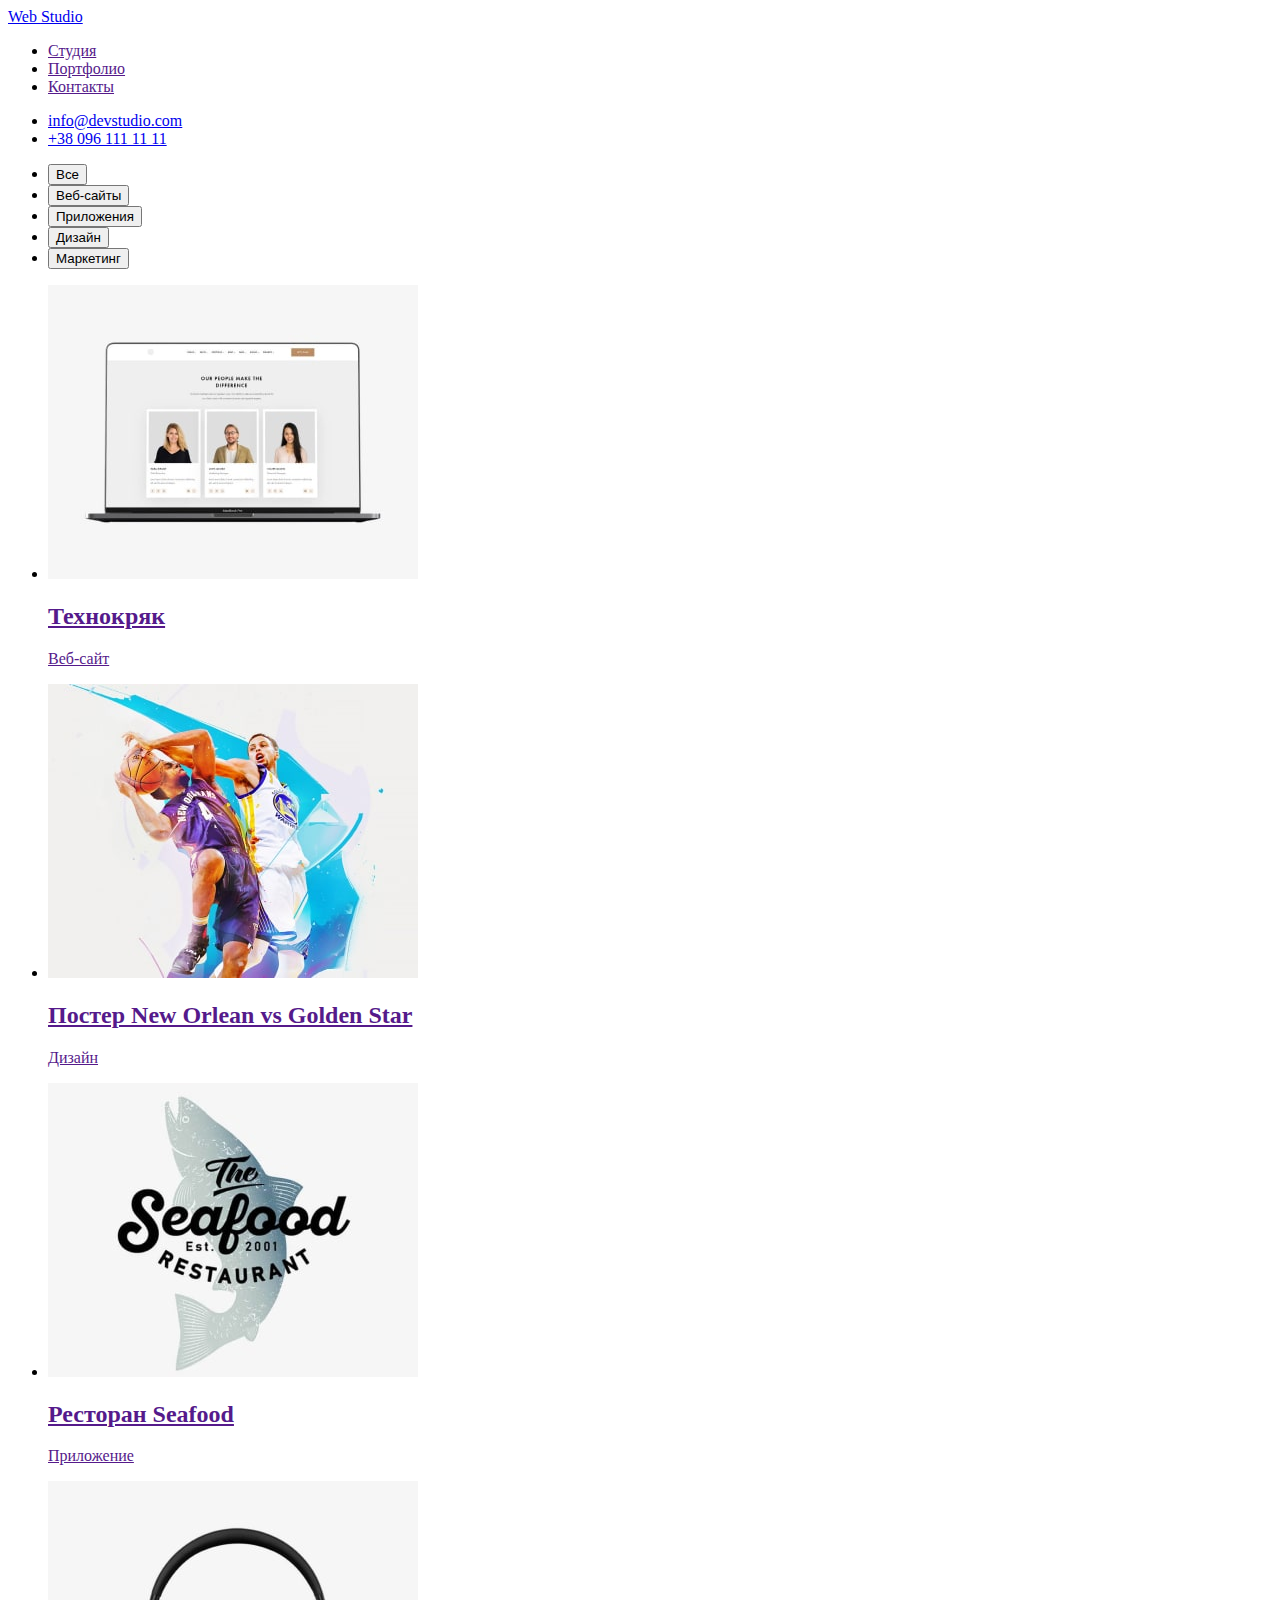
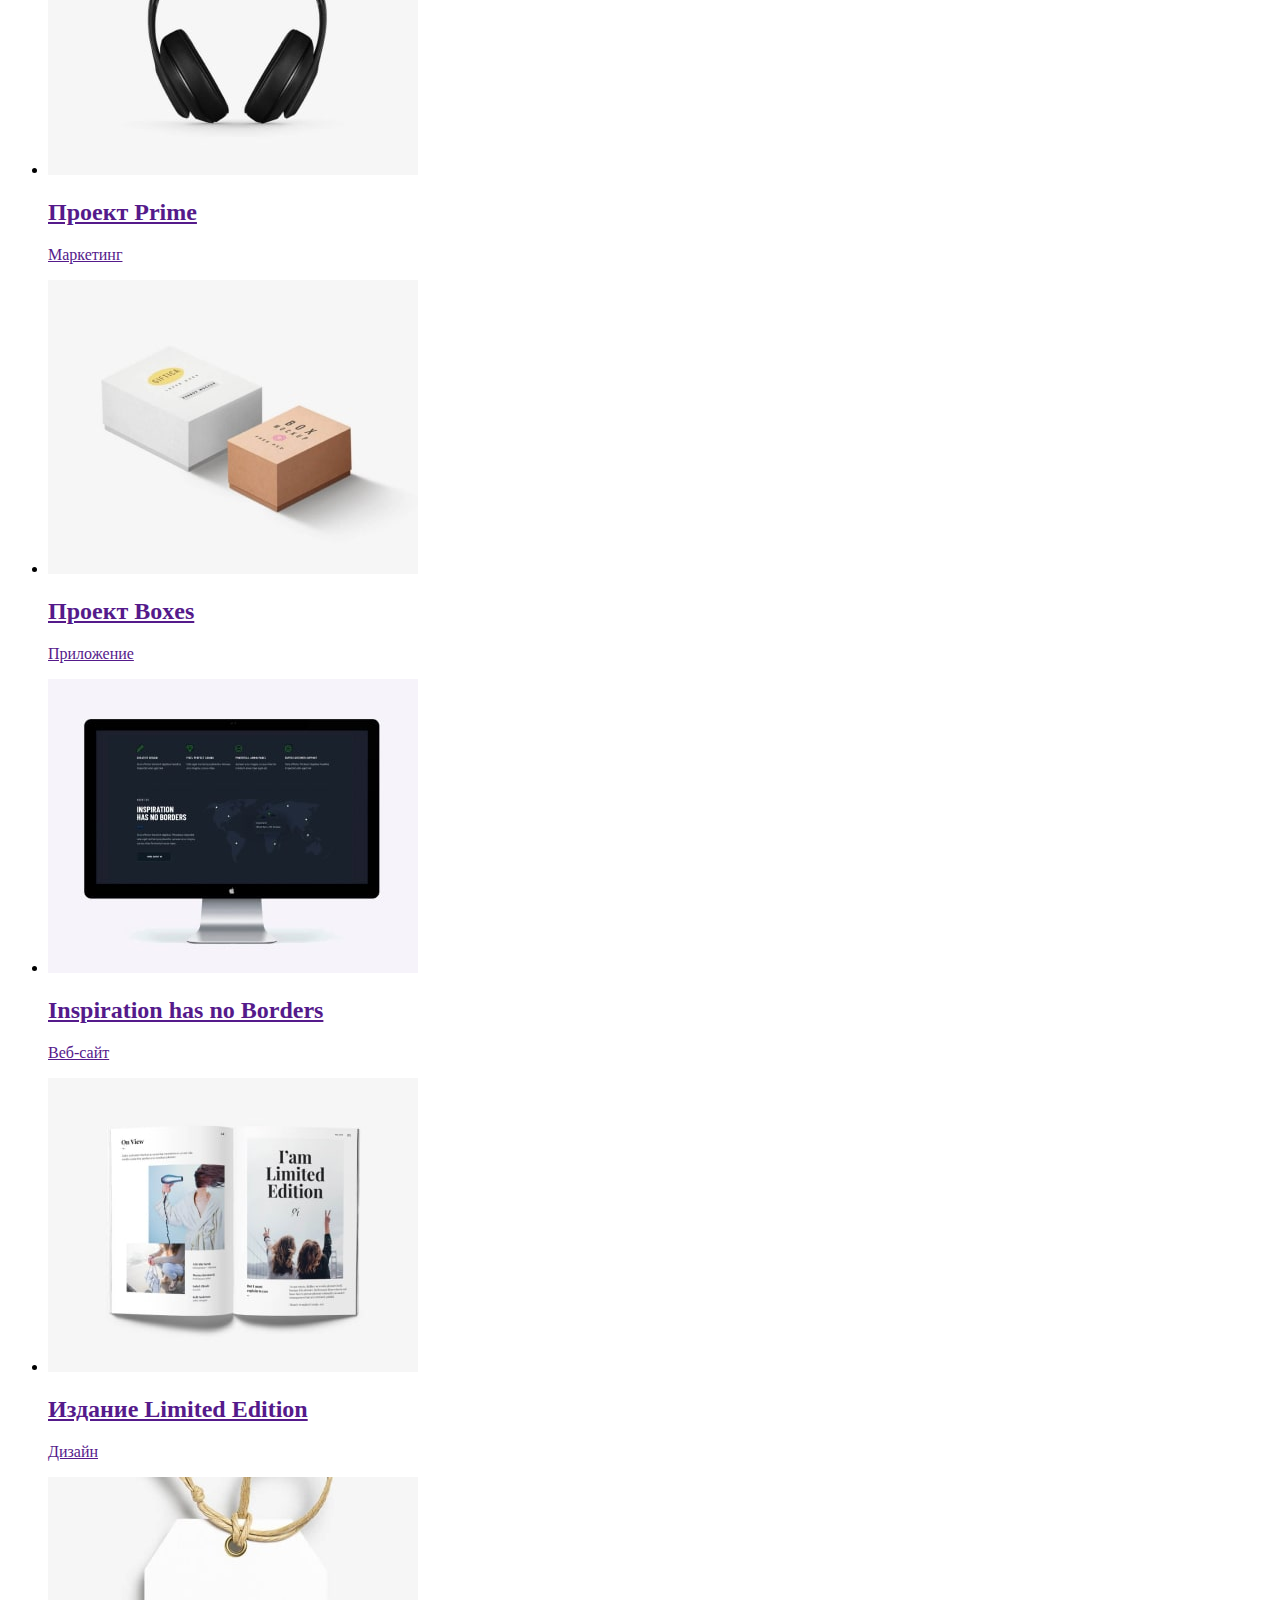
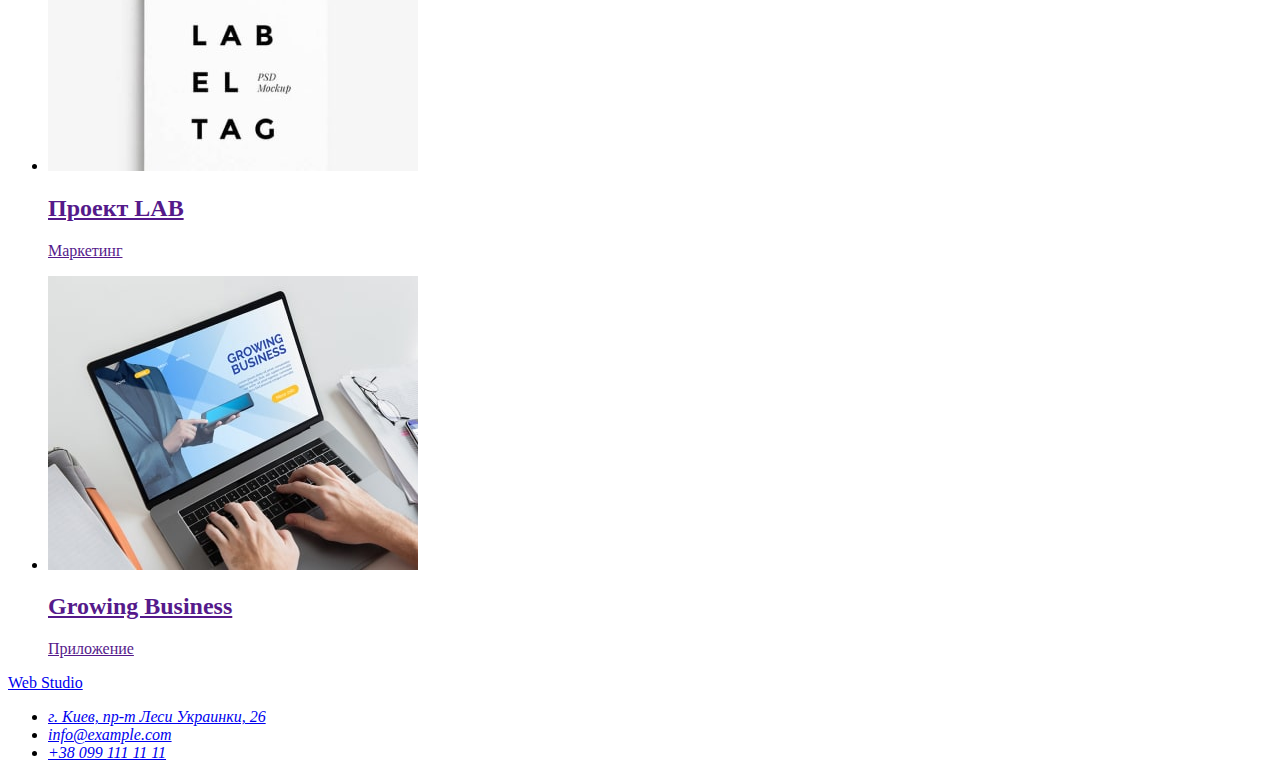
==== portfolio.html @ c58ed671 "HW02" ====
<!DOCTYPE html>
<html lang="ru">
<head>
    <meta charset="UTF-8">
    <meta http-equiv="X-UA-Compatible" content="IE=edge">
    <meta name="viewport" content="width=device-width, initial-scale=1.0">
    <title>Home_work_2</title>
    <link rel="preconnect" href="https://fonts.googleapis.com">
    <link rel="preconnect" href="https://fonts.gstatic.com" crossorigin>
    <link href="https://fonts.googleapis.com/css2?family=Raleway:wght@700&family=Roboto:wght@400;500;700;900&display=swap"
        rel="stylesheet">
    <link rel="stylesheet" href="./css/style.css">
</head>

<body>
    <!--Область навигации-->
    <header class="header">
    
        <nav class="header-navigation">
            <a href="./index.html" class="header-logo">Web <span class="header-logo-studio">Studio</span> </a>
    
            <ul class="header-list">
                <li class="header-item list"><a class="header-link link" href="">Студия</a></li>
                <li class="header-item list"><a class="header-link link" href="">Портфолио</a></li>
                <li class="header-item list"><a class="header-link link" href="">Контакты</a></li>
            </ul>
        </nav>
        <ul>
            <li class="list"><a class="header-tel-link link" href="mailto:info@devstudio.com">info@devstudio.com</a></li>
            <li class="list"><a class="header-tel-link link" href="tel:+380961111111">+38 096 111 11 11</a></li>
        </ul>
    
    </header>

<main class="content-gallery">
<h1 hidden>Gallery</h1>
    <ul class="gallery-button-list list">
        <li class="gallery-item">
            <button class="gallery-filters-btn" type="button">Все</button>
        </li>
        <li class="gallery-item">
            <button class="gallery-filters-btn" type="button">Веб-сайты</button>
        </li>
        <li class="gallery-item">
            <button class="gallery-filters-btn" type="button">Приложения</button>
        </li>
        <li class="gallery-item">
            <button class="gallery-filters-btn" type="button">Дизайн</button>
        </li>
        <li class="gallery-item">
            <button class="gallery-filters-btn" type="button">Маркетинг</button>
        </li>
    </ul>

    <ul class="gallary-work">
        <li class="gallary-work-list list">
            <a class="gallary-work-link link" href="">
                <img class="gallary-work-image" src="./img/portfolio_1.jpg" alt="Веб-сайт Технокряк">
                <h2 class="gallary-work-title">Технокряк</h2>
                <p class="gallary-work-text">Веб-сайт</p>
            </a>
        </li>
        <li class="gallary-work-list list">
            <a class="gallary-work-link link" href="">
                <img class="gallary-work-image" src="./img/portfolio_2.jpg" alt="Постер New Orlean vs Golden Star">
                <h2 class="gallary-work-title">Постер New Orlean vs Golden Star</h2>
                <p class="gallary-work-text">Дизайн</p>
            </a>
        </li>
        <li class="gallary-work-list list">
            <a class="gallary-work-link link" href="">
                <img class="gallary-work-image" src="./img/portfolio_3.jpg" alt="Ресторан Seafood">
                <h2 class="gallary-work-title">Ресторан Seafood</h2>
                <p class="gallary-work-text">Приложение</p>
            </a>
        </li>
        <li class="gallary-work-list list">
            <a class="gallary-work-link link" href="">
                <img class="gallary-work-image" src="./img/portfolio_4.jpg" alt="Проект Prime">
                <h2 class="gallary-work-title">Проект Prime</h2>
                <p class="gallary-work-text">Маркетинг</p>
            </a>
        </li>
        <li class="gallary-work-list list">
            <a class="gallary-work-link link" href="">
                <img class="gallary-work-image" src="./img/portfolio_5.jpg" alt="Веб-сайт Проект Boxes">
                <h2 class="gallary-work-title">Проект Boxes</h2>
                <p class="gallary-work-text">Приложение</p>
            </a>
        </li>
        <li class="gallary-work-list list">
            <a class="gallary-work-link link" href="">
                <img class="gallary-work-image" src="./img/portfolio_6.jpg" alt="Веб-сайт Inspiration has no Borders">
                <h2 class="gallary-work-title">Inspiration has no Borders</h2>
                <p class="gallary-work-text">Веб-сайт</p>
            </a>
        </li>
        <li class="gallary-work-list list">
            <a class="gallary-work-link link" href="">
                <img class="gallary-work-image" src="./img/portfolio_7.jpg" alt="Веб-сайт Издание Limited Edition">
                <h2 class="gallary-work-title">Издание Limited Edition</h2>
                <p class="gallary-work-text">Дизайн</p>
            </a>
        </li>
        <li class="gallary-work-list list">
            <a class="gallary-work-link link" href="">
                <img class="gallary-work-image" src="./img/portfolio_8.jpg" alt="Веб-сайт Проект LAB">
                <h2 class="gallary-work-title">Проект LAB</h2>
                <p class="gallary-work-text">Маркетинг</p>
            </a>
        </li>
        <li class="gallary-work-list list">
            <a class="gallary-work-link link" href="">
                <img class="gallary-work-image" src="./img/portfolio_9.jpg" alt="Growing Business">
                <h2 class="gallary-work-title">Growing Business</h2>
                <p class="gallary-work-text">Приложение</p>
            </a>
        </li>
    </ul>

</main>
    
    <footer class="footer">
        <div class="footer-box">
            <a class="header-logo" href="index.html">Web <span class="foter-studio">Studio</span> </a>
    
            <address class="footer-address">
    
                <ul class="footer-list list">
                    <li class="footer-item"> <a class="footer-link-address link"
                            href="https://www.google.com/maps/place/%D0%B1%D1%83%D0%BB.+%D0%9B%D0%B5%D1%81%D0%B8+%D0%A3%D0%BA%D1%80%D0%B0%D0%B8%D0%BD%D0%BA%D0%B8,+26,+%D0%9A%D0%B8%D0%B5%D0%B2,+02000/@50.4265807,30.5361971,17z/data=!3m1!4b1!4m5!3m4!1s0x40d4cf0e033ecbe9:0x57a4dffefec77da0!8m2!3d50.4265807!4d30.5383858"
                            target="_blank">г. Киев, пр-т Леси Украинки, 26</a> </li>
                    <li class="footer-item"> <a class="footer-tel-link link"
                            href="mailto:info@example.com">info@example.com</a> </li>
                    <li class="footer-item"> <a class="footer-tel-link link" href="tel:+380991111111">+38 099 111 11 11</a>
                    </li>
    
                </ul>
    
            </address>
    
        </div>
    </footer>
</body>
</html>
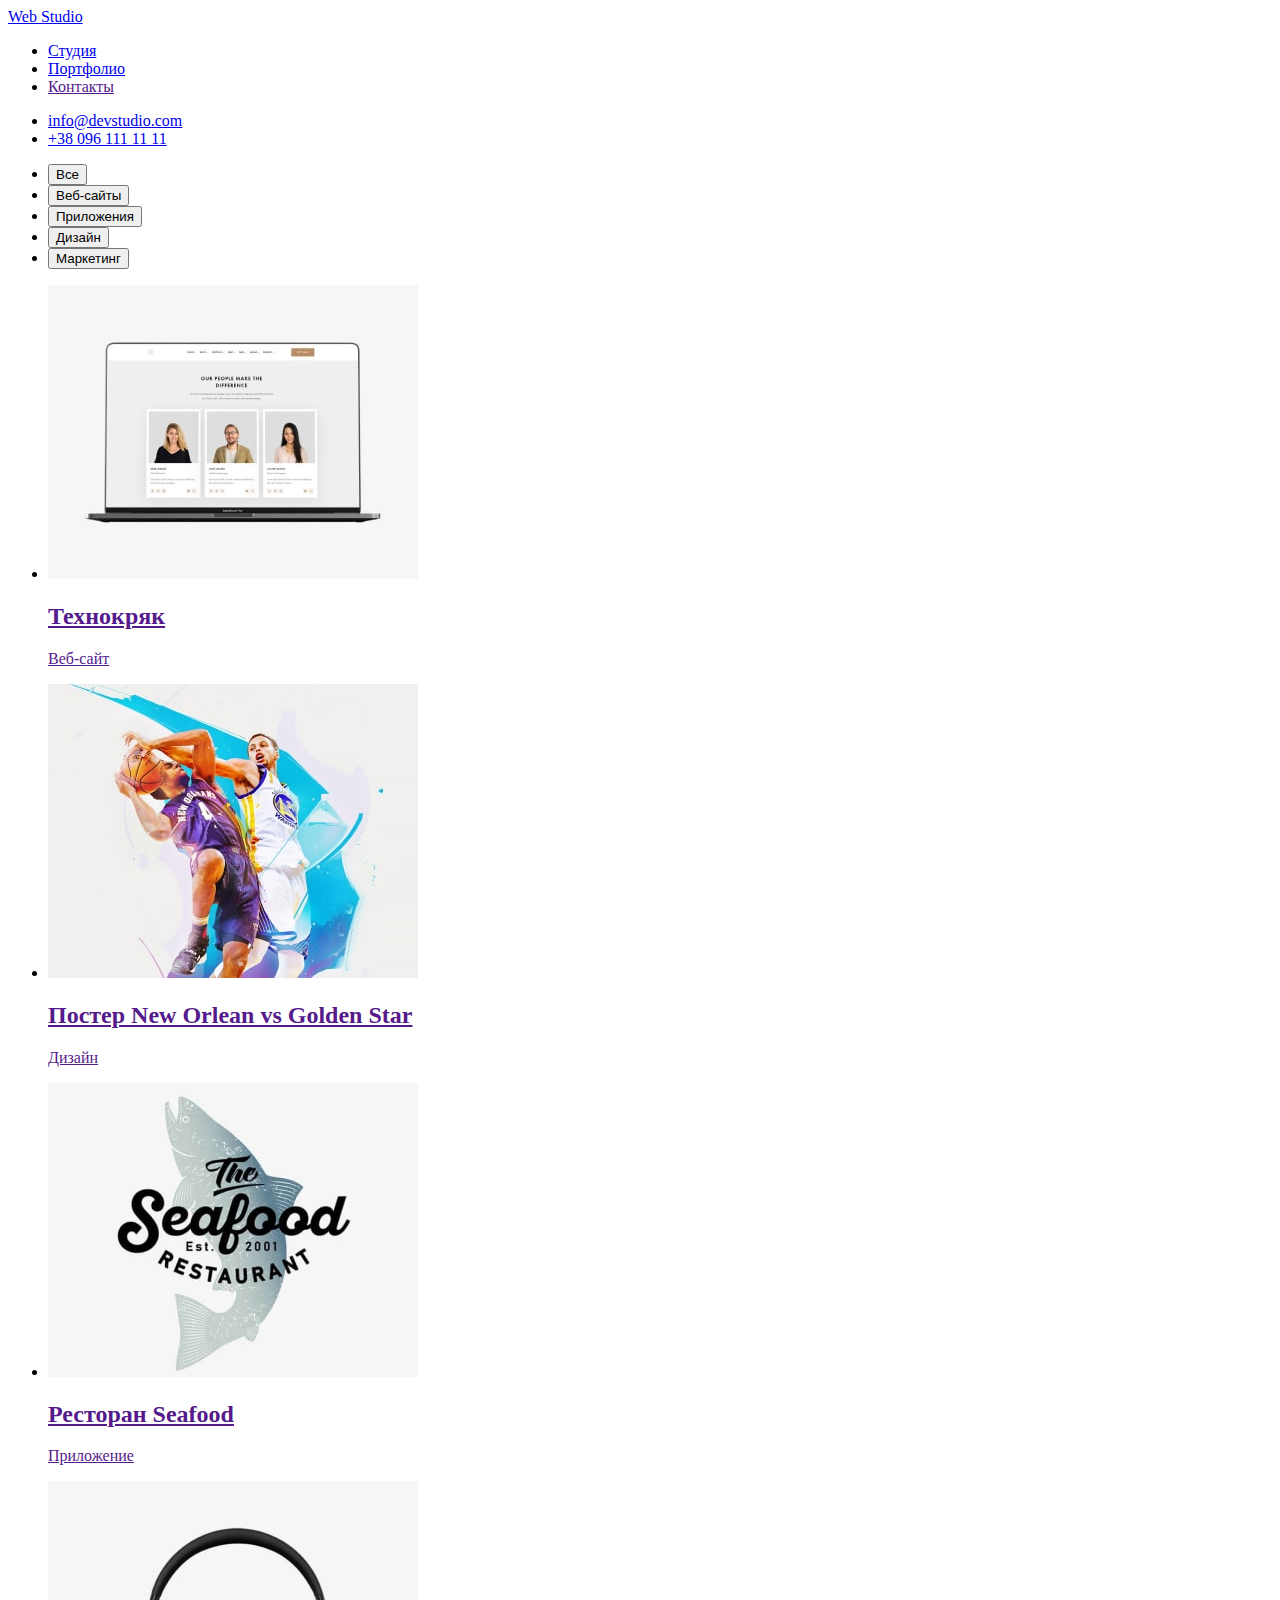
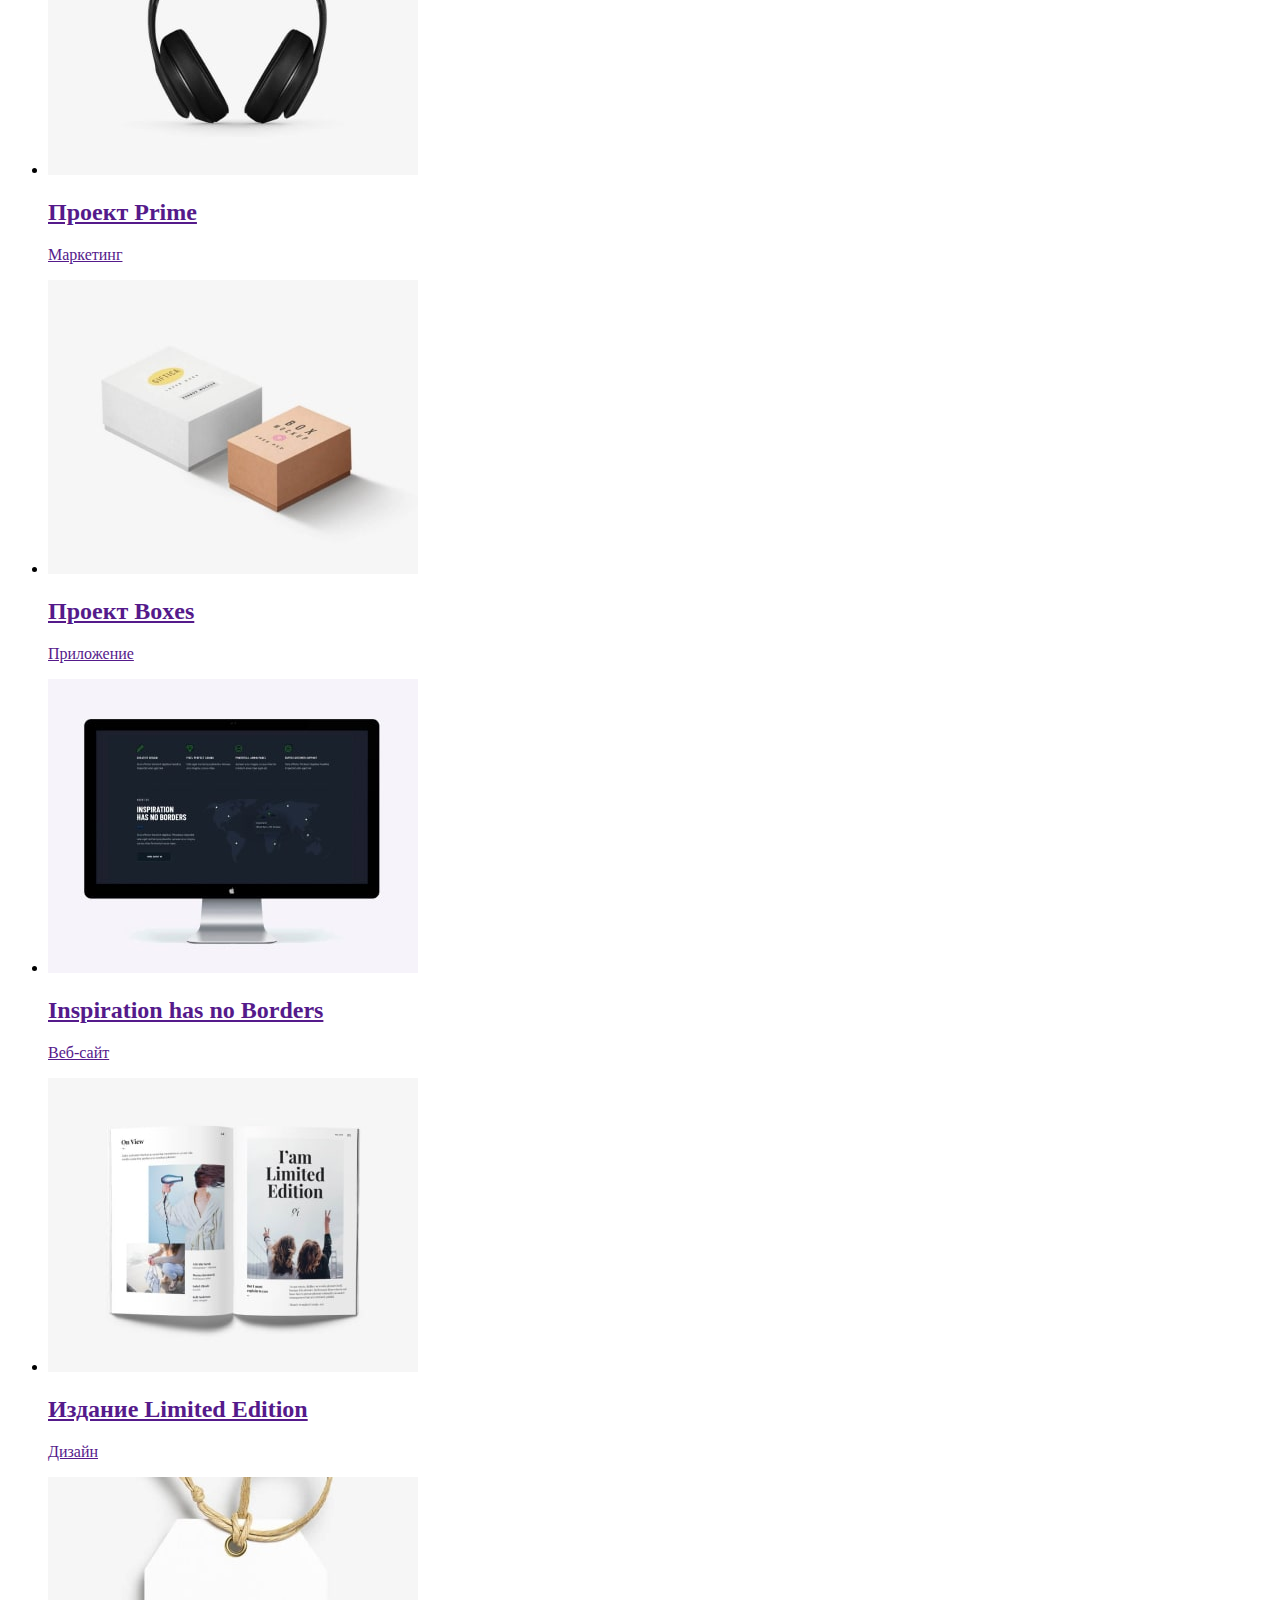
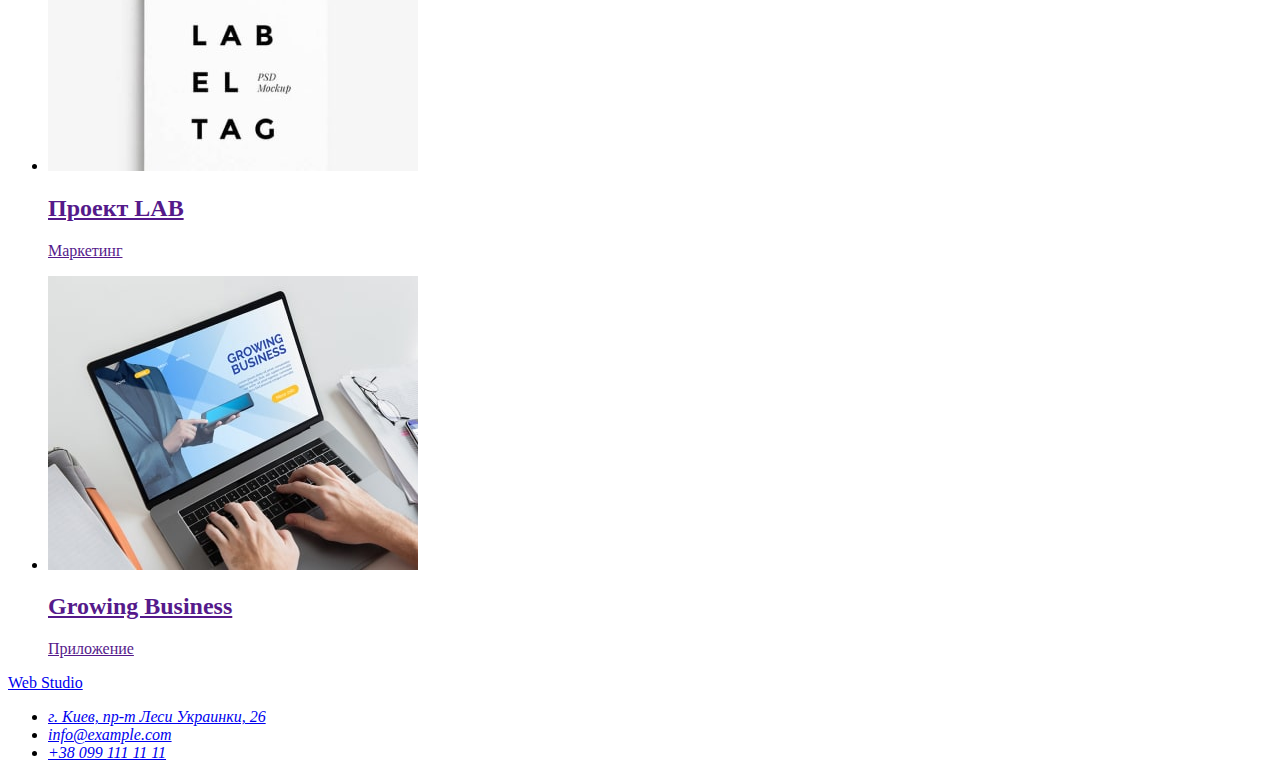
==== commit bb6fa685: "link page" ====
--- a/portfolio.html
+++ b/portfolio.html
@@ -20,8 +20,8 @@
             <a href="./index.html" class="header-logo">Web <span class="header-logo-studio">Studio</span> </a>
     
             <ul class="header-list">
-                <li class="header-item list"><a class="header-link link" href="">Студия</a></li>
-                <li class="header-item list"><a class="header-link link" href="">Портфолио</a></li>
+                <li class="header-item list"><a class="header-link link" href="./index.html">Студия</a></li>
+                <li class="header-item list"><a class="header-link link" href="./portfolio.html">Портфолио</a></li>
                 <li class="header-item list"><a class="header-link link" href="">Контакты</a></li>
             </ul>
         </nav>
@@ -33,90 +33,96 @@
     </header>
 
 <main class="content-gallery">
-<h1 hidden>Gallery</h1>
-    <ul class="gallery-button-list list">
-        <li class="gallery-item">
-            <button class="gallery-filters-btn" type="button">Все</button>
-        </li>
-        <li class="gallery-item">
-            <button class="gallery-filters-btn" type="button">Веб-сайты</button>
-        </li>
-        <li class="gallery-item">
-            <button class="gallery-filters-btn" type="button">Приложения</button>
-        </li>
-        <li class="gallery-item">
-            <button class="gallery-filters-btn" type="button">Дизайн</button>
-        </li>
-        <li class="gallery-item">
-            <button class="gallery-filters-btn" type="button">Маркетинг</button>
-        </li>
-    </ul>
+    <section class="content-section">
+        <h1 hidden>Gallery</h1>
+        <ul class="gallery-button-list list">
+            <li class="gallery-item">
+                <button class="gallery-filters-btn btn" type="button">Все</button>
+            </li>
+            <li class="gallery-item">
+                <button class="gallery-filters-btn btn" type="button">Веб-сайты</button>
+            </li>
+            <li class="gallery-item">
+                <button class="gallery-filters-btn btn" type="button">Приложения</button>
+            </li>
+            <li class="gallery-item">
+                <button class="gallery-filters-btn btn" type="button">Дизайн</button>
+            </li>
+            <li class="gallery-item">
+                <button class="gallery-filters-btn btn" type="button">Маркетинг</button>
+            </li>
+        </ul>
 
-    <ul class="gallary-work">
-        <li class="gallary-work-list list">
-            <a class="gallary-work-link link" href="">
-                <img class="gallary-work-image" src="./img/portfolio_1.jpg" alt="Веб-сайт Технокряк">
-                <h2 class="gallary-work-title">Технокряк</h2>
-                <p class="gallary-work-text">Веб-сайт</p>
-            </a>
-        </li>
-        <li class="gallary-work-list list">
-            <a class="gallary-work-link link" href="">
-                <img class="gallary-work-image" src="./img/portfolio_2.jpg" alt="Постер New Orlean vs Golden Star">
-                <h2 class="gallary-work-title">Постер New Orlean vs Golden Star</h2>
-                <p class="gallary-work-text">Дизайн</p>
-            </a>
-        </li>
-        <li class="gallary-work-list list">
-            <a class="gallary-work-link link" href="">
-                <img class="gallary-work-image" src="./img/portfolio_3.jpg" alt="Ресторан Seafood">
-                <h2 class="gallary-work-title">Ресторан Seafood</h2>
-                <p class="gallary-work-text">Приложение</p>
-            </a>
-        </li>
-        <li class="gallary-work-list list">
-            <a class="gallary-work-link link" href="">
-                <img class="gallary-work-image" src="./img/portfolio_4.jpg" alt="Проект Prime">
-                <h2 class="gallary-work-title">Проект Prime</h2>
-                <p class="gallary-work-text">Маркетинг</p>
-            </a>
-        </li>
-        <li class="gallary-work-list list">
-            <a class="gallary-work-link link" href="">
-                <img class="gallary-work-image" src="./img/portfolio_5.jpg" alt="Веб-сайт Проект Boxes">
-                <h2 class="gallary-work-title">Проект Boxes</h2>
-                <p class="gallary-work-text">Приложение</p>
-            </a>
-        </li>
-        <li class="gallary-work-list list">
-            <a class="gallary-work-link link" href="">
-                <img class="gallary-work-image" src="./img/portfolio_6.jpg" alt="Веб-сайт Inspiration has no Borders">
-                <h2 class="gallary-work-title">Inspiration has no Borders</h2>
-                <p class="gallary-work-text">Веб-сайт</p>
-            </a>
-        </li>
-        <li class="gallary-work-list list">
-            <a class="gallary-work-link link" href="">
-                <img class="gallary-work-image" src="./img/portfolio_7.jpg" alt="Веб-сайт Издание Limited Edition">
-                <h2 class="gallary-work-title">Издание Limited Edition</h2>
-                <p class="gallary-work-text">Дизайн</p>
-            </a>
-        </li>
-        <li class="gallary-work-list list">
-            <a class="gallary-work-link link" href="">
-                <img class="gallary-work-image" src="./img/portfolio_8.jpg" alt="Веб-сайт Проект LAB">
-                <h2 class="gallary-work-title">Проект LAB</h2>
-                <p class="gallary-work-text">Маркетинг</p>
-            </a>
-        </li>
-        <li class="gallary-work-list list">
-            <a class="gallary-work-link link" href="">
-                <img class="gallary-work-image" src="./img/portfolio_9.jpg" alt="Growing Business">
-                <h2 class="gallary-work-title">Growing Business</h2>
-                <p class="gallary-work-text">Приложение</p>
-            </a>
-        </li>
-    </ul>
+        <ul class="gallary-work">
+            <li class="gallary-work-list list">
+                <a class="gallary-work-link link" href="">
+                    <img class="gallary-work-image" src="./img/portfolio_1.jpg" alt="Веб-сайт Технокряк" width="370">
+                    <h2 class="gallary-work-title">Технокряк</h2>
+                    <p class="gallary-work-text">Веб-сайт</p>
+                </a>
+            </li>
+            <li class="gallary-work-list list">
+                <a class="gallary-work-link link" href="">
+                    <img class="gallary-work-image" src="./img/portfolio_2.jpg" alt="Постер New Orlean vs Golden Star "
+                        width="370">
+                    <h2 class="gallary-work-title">Постер New Orlean vs Golden Star</h2>
+                    <p class="gallary-work-text">Дизайн</p>
+                </a>
+            </li>
+            <li class="gallary-work-list list">
+                <a class="gallary-work-link link" href="">
+                    <img class="gallary-work-image" src="./img/portfolio_3.jpg" alt="Ресторан Seafood" width="370">
+                    <h2 class="gallary-work-title">Ресторан Seafood</h2>
+                    <p class="gallary-work-text">Приложение</p>
+                </a>
+            </li>
+            <li class="gallary-work-list list">
+                <a class="gallary-work-link link" href="">
+                    <img class="gallary-work-image" src="./img/portfolio_4.jpg" alt="Проект Prime" width="370">
+                    <h2 class="gallary-work-title">Проект Prime</h2>
+                    <p class="gallary-work-text">Маркетинг</p>
+                </a>
+            </li>
+            <li class="gallary-work-list list">
+                <a class="gallary-work-link link" href="">
+                    <img class="gallary-work-image" src="./img/portfolio_5.jpg" alt="Веб-сайт Проект Boxes" width="370">
+                    <h2 class="gallary-work-title">Проект Boxes</h2>
+                    <p class="gallary-work-text">Приложение</p>
+                </a>
+            </li>
+            <li class="gallary-work-list list">
+                <a class="gallary-work-link link" href="">
+                    <img class="gallary-work-image" src="./img/portfolio_6.jpg" alt="Веб-сайт Inspiration has no Borders"
+                        width="370">
+                    <h2 class="gallary-work-title">Inspiration has no Borders</h2>
+                    <p class="gallary-work-text">Веб-сайт</p>
+                </a>
+            </li>
+            <li class="gallary-work-list list">
+                <a class="gallary-work-link link" href="">
+                    <img class="gallary-work-image" src="./img/portfolio_7.jpg" alt="Веб-сайт Издание Limited Edition"
+                        width="370">
+                    <h2 class="gallary-work-title">Издание Limited Edition</h2>
+                    <p class="gallary-work-text">Дизайн</p>
+                </a>
+            </li>
+            <li class="gallary-work-list list">
+                <a class="gallary-work-link link" href="">
+                    <img class="gallary-work-image" src="./img/portfolio_8.jpg" alt="Веб-сайт Проект LAB" width="370">
+                    <h2 class="gallary-work-title">Проект LAB</h2>
+                    <p class="gallary-work-text">Маркетинг</p>
+                </a>
+            </li>
+            <li class="gallary-work-list list">
+                <a class="gallary-work-link link" href="">
+                    <img class="gallary-work-image" src="./img/portfolio_9.jpg" alt="Growing Business" width="370">
+                    <h2 class="gallary-work-title">Growing Business</h2>
+                    <p class="gallary-work-text">Приложение</p>
+                </a>
+            </li>
+        </ul>
+
+    </section>
 
 </main>
     
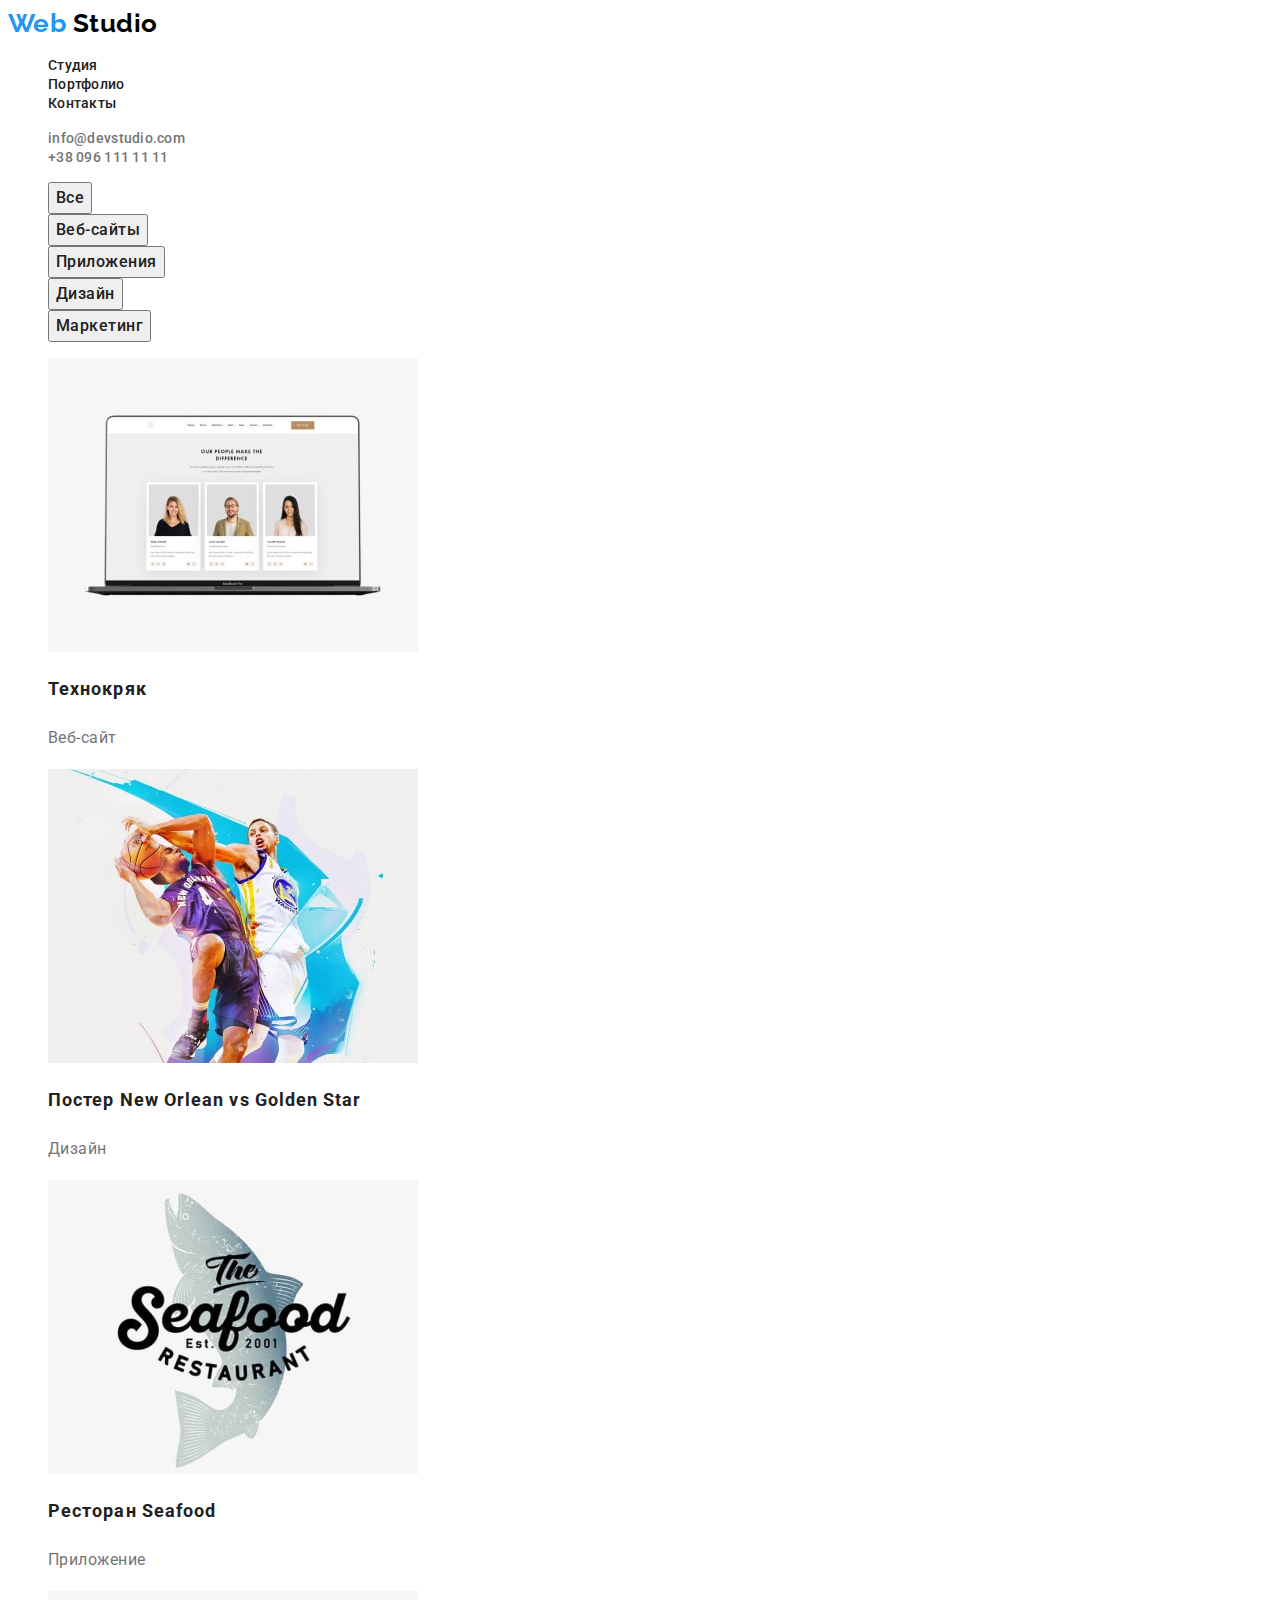
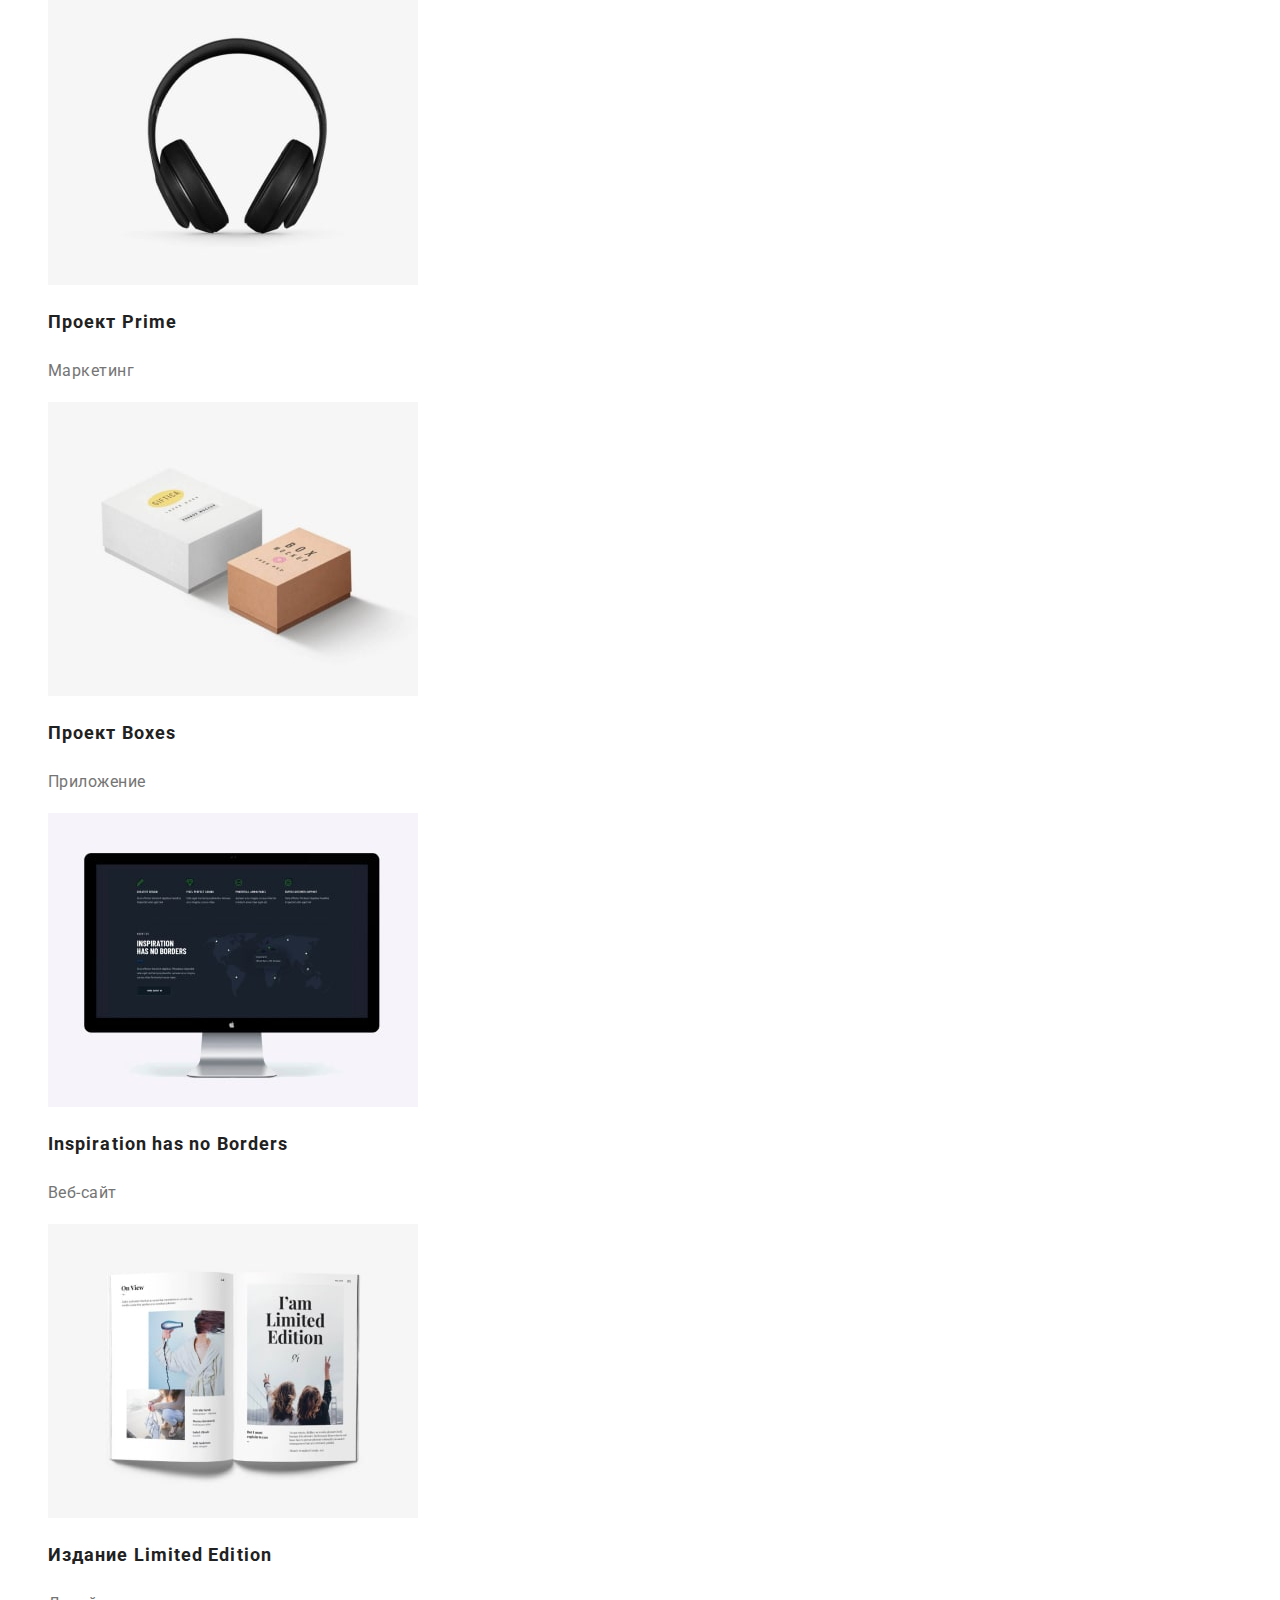
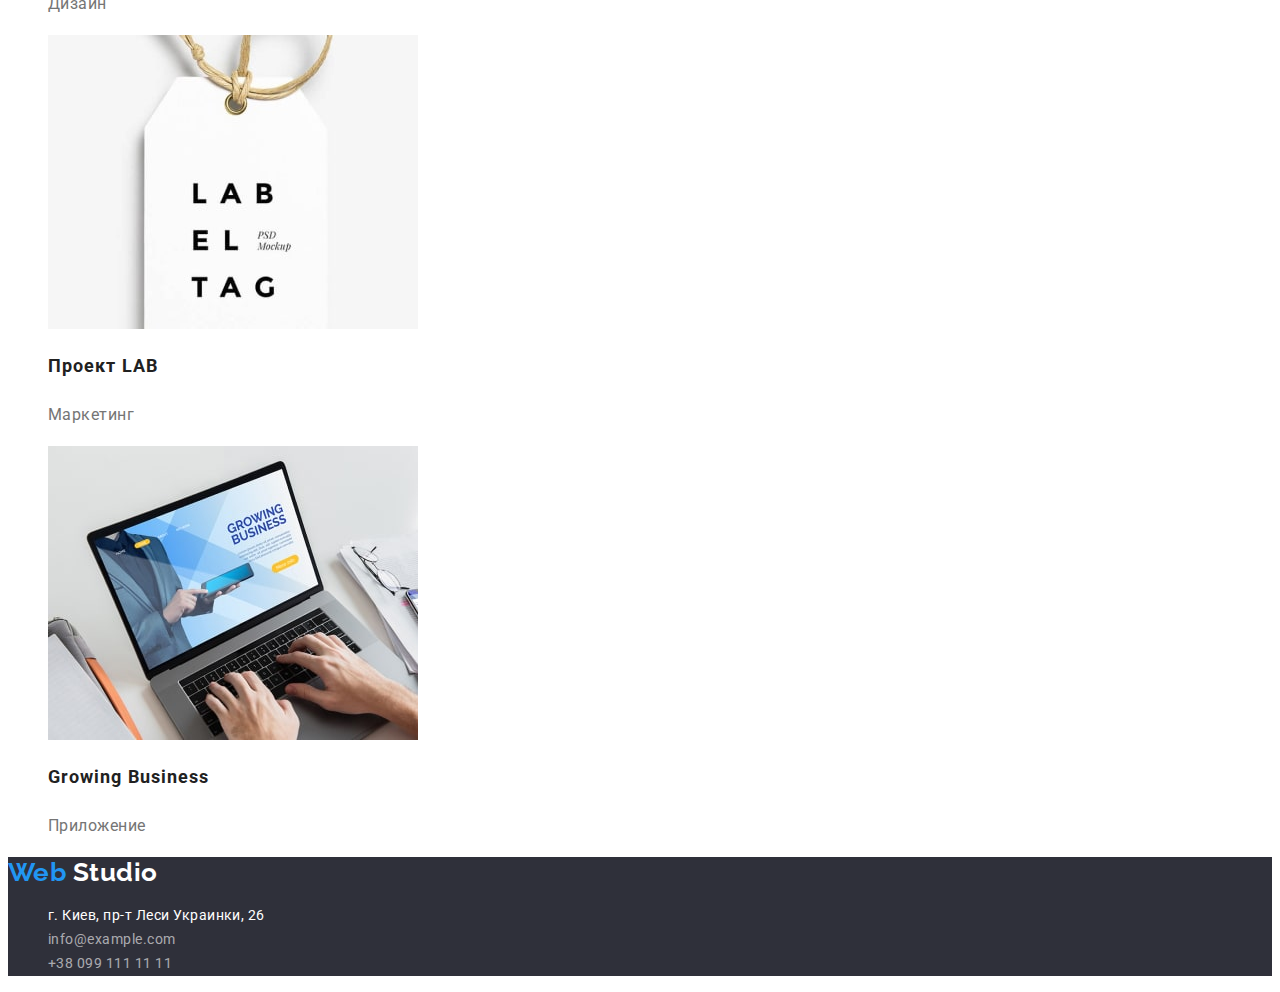
==== commit 47d1fe42: "1" ====
--- a/portfolio.html
+++ b/portfolio.html
@@ -9,7 +9,7 @@
     <link rel="preconnect" href="https://fonts.gstatic.com" crossorigin>
     <link href="https://fonts.googleapis.com/css2?family=Raleway:wght@700&family=Roboto:wght@400;500;700;900&display=swap"
         rel="stylesheet">
-    <link rel="stylesheet" href="./css/style.css">
+    <link rel="stylesheet" href="./CSS/style.css">
 </head>
 
 <body>
--- a/CSS/style.css
+++ b/CSS/style.css
@@ -0,0 +1,217 @@
+:root {
+  --primary-title-color: #ffffff;
+  --secondary-title-color: #212121;
+  --primary-text-color: #757575;
+  --secondary-text-color: #212121;
+  --accent-color: #2196f3;
+}
+
+body {
+  font-family: 'Roboto', sans-serif;
+  letter-spacing: 0.03em;
+}
+
+/*HEADER WEBSTUDIO*/
+
+.header-logo {
+  font-family: Raleway;
+  font-style: normal;
+  font-weight: bold;
+  font-size: 26px;
+  line-height: 1.19;
+  color: #2196f3;
+  text-decoration: none;
+}
+.header-logo-studio {
+  color: #000000;
+}
+.link {
+  text-decoration: none;
+}
+
+.list {
+  list-style: none;
+}
+
+.header-link {
+  font-weight: 500;
+  font-size: 14px;
+  line-height: 1.14;
+  letter-spacing: 0.02em;
+  color: var(--secondary-text-color);
+}
+
+.header-link:hover,
+.header-link:focus {
+  color: var(--accent-color);
+}
+
+.header-tel-link {
+  font-weight: 500;
+  font-size: 14px;
+  line-height: 1.14;
+  letter-spacing: 0.02em;
+  color: var(--primary-text-color);
+}
+
+.header-tel-link:hover,
+.header-tel-link:focus {
+  color: var(--accent-color);
+}
+
+/*MAIN-WEBSTUDIO*/
+.main-section {
+  background-color: #2f303a;
+}
+
+.main-title {
+  font-weight: 900;
+  font-size: 44px;
+  line-height: 1.36;
+  text-align: center;
+  letter-spacing: 0.06em;
+  text-transform: uppercase;
+  color: var(--primary-title-color);
+}
+
+.main-button {
+  cursor: pointer;
+  font-weight: bold;
+  font-family: inherit;
+  font-size: 16px;
+  line-height: 1.88;
+  display: flex;
+  align-items: center;
+  text-align: center;
+  letter-spacing: 0.06em;
+  color: var(--primary-title-color);
+  background-color: #2196f3;
+}
+
+.peculiarities-item {
+  font-family: Roboto;
+  font-style: normal;
+  font-weight: bold;
+  font-size: 14px;
+  line-height: 1.14;
+  text-transform: uppercase;
+  color: var(--secondary-title-color);
+}
+
+.peculiarities-title {
+  font-weight: bold;
+  font-size: 14px;
+  line-height: 1.14;
+  text-transform: uppercase;
+  color: var(--secondary-title-color);
+}
+
+.peculiarities-text {
+  font-weight: normal;
+  font-size: 14px;
+  line-height: 1.71;
+  color: var(--primary-text-color);
+}
+
+/*ABOUT US WEBSTUDIO*/
+
+.about-us-title {
+  font-weight: bold;
+  font-size: 36px;
+  line-height: 1.17;
+  text-align: center;
+  color: var(--secondary-title-color);
+}
+
+.team {
+  background-color: #f5f4fa;
+}
+.team-title {
+  font-weight: bold;
+  font-size: 36px;
+  line-height: 1.17;
+  text-align: center;
+  color: var(--secondary-title-color);
+}
+.team-personal-name {
+  font-weight: 500;
+  font-size: 16px;
+  line-height: 1.19;
+  text-align: center;
+  color: var(--secondary-text-color);
+}
+.team-position {
+  font-weight: normal;
+  font-size: 16px;
+  line-height: 1.19;
+  text-align: center;
+  color: var(--primary-text-color);
+}
+
+/*FOOTER WEBSTUDIO*/
+
+.footer-link-address {
+  font-weight: normal;
+  font-style: normal;
+  font-size: 14px;
+  line-height: 1.71;
+  color: var(--primary-title-color);
+}
+.footer-link-address:hover,
+.footer-link-address:focus {
+  color: var(--accent-color);
+}
+
+.footer {
+  background-color: #2f303a;
+}
+.footer-tel-link {
+  font-style: normal;
+  font-weight: normal;
+  font-size: 14px;
+  line-height: 1.71;
+  color: rgba(255, 255, 255, 0.6);
+}
+
+.footer-tel-link:hover,
+.footer-tel-link:focus {
+  color: var(--accent-color);
+}
+
+.foter-studio {
+  color: #ffffff;
+}
+
+/*GALLARY-BTN*/
+
+.gallery-filters-btn {
+  font-family: inherit;
+  font-style: normal;
+  font-weight: 500;
+  font-size: 16px;
+  line-height: 1.63;
+  text-align: center;
+  letter-spacing: 0.03em;
+  color: var(--secondary-title-color);
+  cursor: pointer;
+}
+.gallery-filters-btn:focus,
+.gallery-filters-btn:hover {
+  background-color: #2196f3;
+}
+
+/*GALLARY-WORK*/
+
+.gallary-work-title {
+  font-size: 18px;
+  line-height: 2;
+  letter-spacing: 0.06em;
+  color: var(--secondary-title-color);
+}
+
+.gallary-work-text {
+  font-weight: normal;
+  font-size: 16px;
+  line-height: 1.88;
+  color: var(--primary-text-color);
+}
